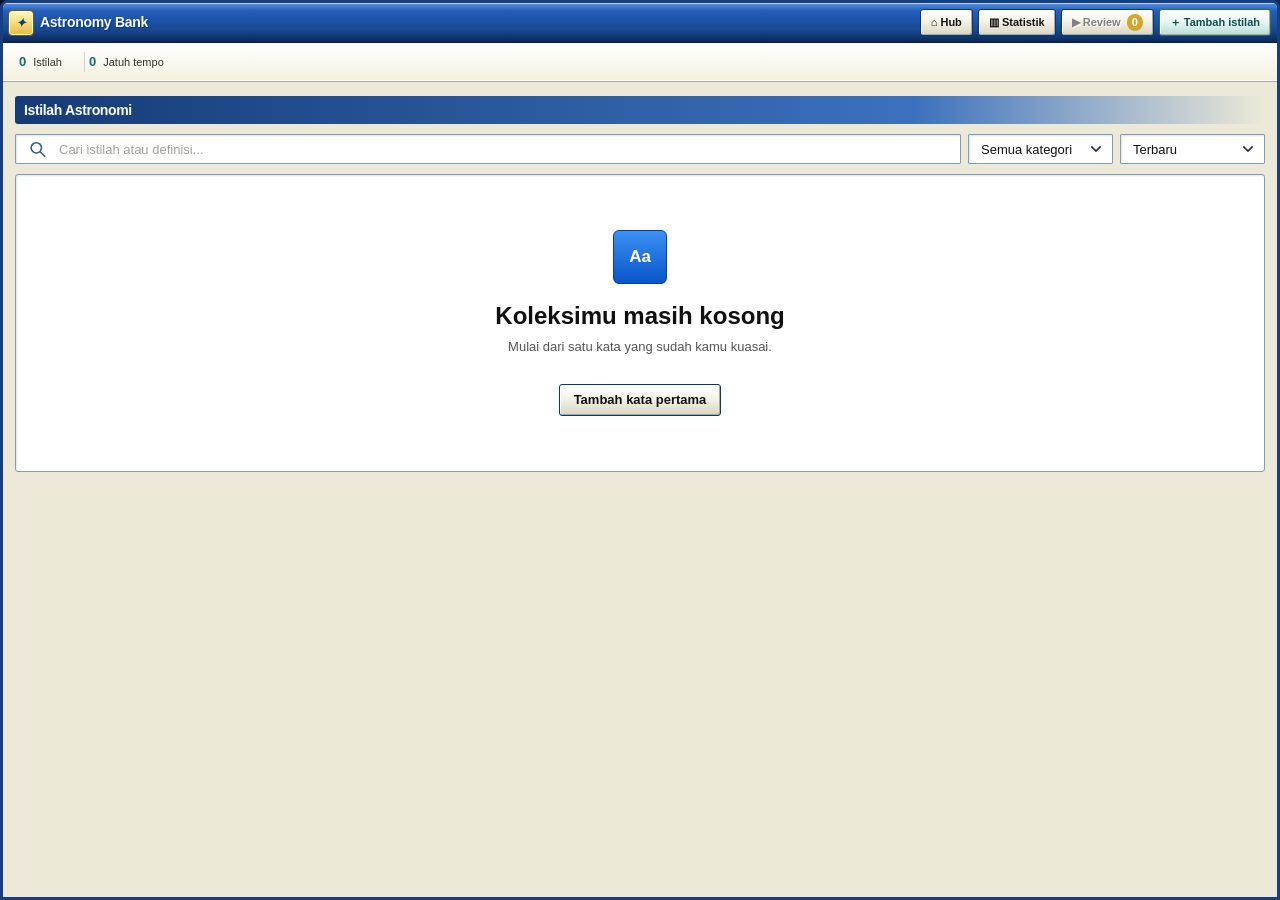
==== astronomybank/index.html @ 7e33196a "Integrate KnowledgeBank with Supabase and Vercel" ====
<!doctype html>
<html lang="id">
<head>
  <meta charset="UTF-8">
  <meta name="viewport" content="width=device-width, initial-scale=1.0">
  <meta name="description" content="Astronomy Bank — simpan dan pelajari istilah astronomi dengan spaced repetition.">
  <title>Astronomy Bank</title>
  <link rel="stylesheet" href="style.css">
</head>
<body>
  <div class="app-shell">
    <header class="topbar">
      <a class="brand" href="../index.html" aria-label="Kembali ke Bank Hub">
        <span class="brand-mark">✦</span>
        <span>Astronomy Bank</span>
      </a>
      <div class="header-actions">
        <a class="button hub-button" href="../index.html">⌂ Hub</a>
        <button class="button" id="openStatsButton" type="button">▥ Statistik</button>
        <button class="button" id="startReviewButton" type="button">▶ Review <span id="dueBadge">0</span></button>
        <button class="button primary" id="openFormButton" type="button"><span aria-hidden="true">＋</span> Tambah istilah</button>
      </div>
    </header>

    <main>
      <section class="stats" id="bankStats" aria-label="Ringkasan koleksi">
        <div><strong id="wordCount">0</strong><span>Istilah</span></div>
        <div><strong id="dueCount">0</strong><span>Jatuh tempo</span></div>
      </section>

      <section class="library" id="libraryPage" aria-labelledby="libraryTitle">
        <div class="section-heading">
          <h1 id="libraryTitle">Istilah Astronomi</h1>
        </div>

        <div class="toolbar">
          <label class="search-box">
            <span class="search-icon" aria-hidden="true">
              <svg viewBox="0 0 24 24" focusable="false"><circle cx="10.5" cy="10.5" r="6.5"></circle><path d="M15.5 15.5 21 21"></path></svg>
            </span>
            <span class="sr-only">Cari istilah atau definisi</span>
            <input id="searchInput" type="search" placeholder="Cari istilah atau definisi..." autocomplete="off">
          </label>
          <label>
            <span class="sr-only">Filter kategori</span>
            <select id="categoryFilter"><option value="">Semua kategori</option></select>
          </label>
          <label>
            <span class="sr-only">Urutkan</span>
            <select id="sortSelect">
              <option value="newest">Terbaru</option>
              <option value="oldest">Terlama</option>
              <option value="az">A–Z</option>
              <option value="za">Z–A</option>
            </select>
          </label>
        </div>

        <div id="wordGrid" class="word-grid" aria-live="polite"></div>

        <div id="emptyState" class="empty-state" hidden>
          <div class="empty-icon" aria-hidden="true">Aa</div>
          <h3 id="emptyTitle">Koleksimu masih kosong</h3>
          <p id="emptyCopy">Mulai dari satu kata yang sudah kamu kuasai.</p>
          <button class="button secondary" id="emptyAddButton" type="button">Tambah kata pertama</button>
        </div>
      </section>

      <section class="statistics-page" id="statisticsPage" aria-labelledby="statisticsTitle" hidden>
        <div class="xp-page-heading">
          <div><p>Astronomy Bank</p><h1 id="statisticsTitle">Statistik Istilah Astronomi</h1></div>
          <div class="data-actions"><button class="button exportDataButton" type="button">Ekspor data</button><button class="button importDataButton" type="button">Impor data</button><button class="button" id="backToBankButton" type="button">← Kembali</button></div>
          <input class="importDataInput" type="file" accept="application/json,.json" hidden>
        </div>
        <div class="statistics-content">
          <article class="total-panel">
            <span>Total istilah</span>
            <strong id="statisticsTotal">0</strong>
            <small>istilah tersimpan</small>
          </article>
          <article class="daily-panel">
            <div class="panel-title">Istilah astronomi ditambahkan per hari</div>
            <div id="dailyChart" class="daily-chart"></div>
            <div id="dailyEmpty" class="daily-empty" hidden>Belum ada data istilah astronomi.</div>
          </article>
        </div>
      </section>
    </main>
  </div>

  <dialog id="wordDialog">
    <form id="wordForm" method="dialog" novalidate autocomplete="off">
      <div class="dialog-heading">
        <div>
          <p class="eyebrow">Astronomy Bank</p>
          <h2 id="dialogTitle">Tambah istilah</h2>
        </div>
        <button class="close-button" id="closeDialogButton" type="button" aria-label="Tutup">×</button>
      </div>

      <input id="editId" type="hidden">
      <div class="form-grid">
        <label class="field">
          <span>Istilah astronomi <b>*</b></span>
          <input id="wordInput" type="text" maxlength="100" placeholder="Contoh: Cognitive dissonance" required autofocus>
          <small class="error" id="wordError"></small>
        </label>
        <label class="field full">
          <span>Kategori <i>opsional</i></span>
          <input id="categoryInput" type="text" list="categorySuggestions" maxlength="50" placeholder="Contoh: Tata Surya" autocomplete="off">
          <datalist id="categorySuggestions"></datalist>
          <small class="error" id="categoryError"></small>
        </label>
        <label class="field full">
          <span>Definisi <b>*</b></span>
          <textarea id="meaningInput" rows="3" maxlength="500" placeholder="Jelaskan definisi istilah astronomi" required></textarea>
          <small class="error" id="meaningError"></small>
        </label>
        <label class="field full">
          <span>Catatan <i>opsional</i></span>
          <textarea id="notesInput" rows="2" maxlength="500" placeholder="Contoh kalimat, pelafalan, atau catatan lain"></textarea>
        </label>
      </div>
      <div class="dialog-actions">
        <button class="button ghost" id="cancelButton" type="button">Batal</button>
        <button class="button primary" type="submit">Simpan istilah</button>
      </div>
    </form>
  </dialog>

  <dialog id="deleteDialog" class="confirm-dialog">
    <div>
      <div class="empty-icon danger" aria-hidden="true">×</div>
      <h2>Hapus istilah?</h2>
      <p>Kata ini akan dihapus dari koleksimu dan tidak dapat dikembalikan.</p>
      <div class="dialog-actions centered">
        <button class="button ghost" id="cancelDeleteButton" type="button">Batal</button>
        <button class="button danger-button" id="confirmDeleteButton" type="button">Ya, hapus</button>
      </div>
    </div>
  </dialog>

  <dialog id="reviewDialog" class="review-dialog">
    <div class="review-window">
      <div class="review-titlebar">
        <strong>Review Istilah Astronomi</strong>
        <button class="close-button" id="closeReviewButton" type="button" aria-label="Tutup">×</button>
      </div>
      <div class="review-progress"><span id="reviewProgress">0 / 0</span><select id="reviewMode" aria-label="Mode review"><option value="flash">Kartu</option><option value="type">Ketik jawaban</option><option value="choice">Pilihan ganda</option><option value="mixed">Campuran</option></select></div>
      <div class="review-card">
        <p class="review-label" id="reviewPromptLabel">ISTILAH</p>
        <h2 id="reviewWord"></h2>
        <div id="typeAnswerArea" class="type-answer-area" hidden><input id="typedAnswer" type="text" autocomplete="off" placeholder="Ketik jawaban..."><button class="button" id="checkTypedButton" type="button">Cek jawaban</button></div>
        <div id="choiceAnswerArea" class="choice-answer-area" hidden></div>
        <div id="reviewAnswer" class="review-answer" hidden>
          <div class="answer-rule"></div>
          <p id="reviewCorrectWord" class="review-correct-word" hidden></p>
          <p class="review-label">DEFINISI</p>
          <p id="reviewMeaning" class="review-meaning"></p>
          <p id="reviewNotes" class="review-notes"></p>
        </div>
      </div>
      <div id="revealArea" class="review-controls">
        <button class="button review-show" id="showAnswerButton" type="button">Tampilkan jawaban</button>
      </div>
      <div id="ratingArea" class="rating-grid" hidden>
        <button class="button rating again" data-rating="again" type="button"><span>Ulangi</span><small id="againInterval">1 mnt</small></button>
        <button class="button rating hard" data-rating="hard" type="button"><span>Sulit</span><small id="hardInterval">1 hari</small></button>
        <button class="button rating good" data-rating="good" type="button"><span>Baik</span><small id="goodInterval">1 hari</small></button>
        <button class="button rating easy" data-rating="easy" type="button"><span>Mudah</span><small id="easyInterval">4 hari</small></button>
      </div>
      <div id="reviewComplete" class="review-complete" hidden>
        <div class="empty-icon">✓</div><h2>Review selesai</h2><p>Semua kartu yang jatuh tempo sudah dipelajari.</p>
        <button class="button" id="finishReviewButton" type="button">Selesai</button>
      </div>
    </div>
  </dialog>

  <div id="toast" class="toast" role="status" aria-live="polite"></div>
  <script src="../supabase-config.js?v=1"></script><script src="../cloud-sync.js?v=1"></script><script src="../system-language.js?v=1"></script>
  <script src="script.js?v=1"></script>
</body>
</html>
---- astronomybank/style.css ----
:root {
  --bg: #f3f1ec;
  --surface: #fbfaf7;
  --ink: #262824;
  --muted: #74776f;
  --line: #deddd7;
  --accent: #526554;
  --accent-soft: #e1e8df;
  --danger: #944f48;
  --shadow: 0 20px 50px rgba(33, 38, 32, .12);
}

* { box-sizing: border-box; }

html { scroll-behavior: smooth; }

body {
  margin: 0;
  color: var(--ink);
  background: var(--bg);
  font-family: Inter, ui-sans-serif, system-ui, -apple-system, BlinkMacSystemFont, "Segoe UI", sans-serif;
  line-height: 1.5;
}

button, input, textarea, select { font: inherit; }
button, select { cursor: pointer; }
button:focus-visible, input:focus-visible, textarea:focus-visible, select:focus-visible {
  outline: 3px solid rgba(82, 101, 84, .22);
  outline-offset: 2px;
}

.app-shell { width: min(1050px, calc(100% - 40px)); margin: auto; }
.topbar { height: 64px; display: flex; align-items: center; justify-content: space-between; border-bottom: 1px solid var(--line); }
.brand { display: flex; align-items: center; gap: 12px; color: inherit; text-decoration: none; font-weight: 700; letter-spacing: -.02em; }
.brand-mark { display: grid; place-items: center; width: 34px; height: 34px; color: var(--surface); background: var(--accent); border-radius: 50%; font: italic 700 15px Georgia, serif; }

.button { border: 1px solid transparent; border-radius: 10px; padding: 11px 17px; font-weight: 650; transition: .18s ease; }
.button:hover { transform: translateY(-1px); }
.primary { color: white; background: var(--accent); }
.primary:hover { background: #445647; }
.secondary { color: var(--accent); background: var(--accent-soft); }
.ghost { color: var(--ink); background: transparent; border-color: var(--line); }
.danger-button { color: white; background: var(--danger); }

.eyebrow { margin: 0 0 10px; color: var(--accent); font-size: 12px; font-weight: 750; letter-spacing: .14em; text-transform: uppercase; }
h1, h2, h3, p { margin-top: 0; }
h1 { margin: 0; font-size: 24px; line-height: 1.2; letter-spacing: -.025em; }

.stats { display: flex; gap: 28px; padding: 24px 0 18px; }
.stats div { display: flex; align-items: baseline; gap: 7px; }
.stats strong { font-size: 16px; }
.stats span { color: var(--muted); font-size: 12px; }

.library { padding: 10px 0 70px; }
.section-heading { display: flex; align-items: center; justify-content: space-between; margin-bottom: 16px; }
.view-toggle { display: flex; gap: 5px; }
.icon-button { width: 38px; height: 38px; border: 1px solid var(--line); border-radius: 9px; color: var(--muted); background: transparent; }
.icon-button.active { color: white; border-color: var(--accent); background: var(--accent); }

.toolbar { display: grid; grid-template-columns: minmax(260px, 1fr) auto auto; gap: 8px; margin-bottom: 16px; }
.search-box { position: relative; }
.search-icon { position: absolute; left: 13px; top: 50%; width: 19px; height: 19px; color: #333; transform: translateY(-50%); pointer-events: none; }
.search-icon svg { display: block; width: 100%; height: 100%; fill: none; stroke: currentColor; stroke-width: 2; stroke-linecap: square; }
.search-box input { width: 100%; padding-left: 43px; }
input, textarea, select { border: 1px solid var(--line); border-radius: 9px; color: var(--ink); background: var(--surface); }
input, select { min-height: 40px; padding: 0 12px; }
textarea { padding: 11px 13px; resize: vertical; }
select { min-width: 145px; }
input::placeholder, textarea::placeholder { color: #a2a39d; }

.word-grid { display: grid; grid-template-columns: repeat(3, 1fr); gap: 10px; }
.word-card { min-width: 0; padding: 18px; border: 1px solid var(--line); border-radius: 8px; background: var(--surface); transition: .18s ease; }
.word-card:hover { border-color: #c9cbc3; box-shadow: 0 8px 24px rgba(35, 39, 33, .06); transform: translateY(-2px); }
.card-top { display: flex; justify-content: space-between; align-items: start; gap: 12px; }
.word-card h3 { margin-bottom: 4px; font-size: 18px; font-weight: 650; overflow-wrap: anywhere; }
.meaning { min-height: 42px; margin-bottom: 18px; color: var(--muted); font-size: 14px; overflow-wrap: anywhere; }
.tags { display: flex; flex-wrap: wrap; gap: 6px; }
.tag { padding: 4px 8px; color: var(--accent); background: var(--accent-soft); border-radius: 99px; font-size: 11px; font-weight: 700; letter-spacing: .04em; }
.tag.neutral { color: #686b65; background: #e9e7e1; }
.card-menu { display: flex; flex-shrink: 0; gap: 2px; opacity: 0; transition: opacity .15s; }
.word-card:hover .card-menu, .card-menu:focus-within { opacity: 1; }
.card-action { display: grid; place-items: center; width: 31px; height: 31px; border: 0; border-radius: 7px; color: var(--muted); background: transparent; }
.card-action:hover { color: var(--ink); background: #e9e7e1; }
.notes { margin: 17px 0 0; padding-top: 15px; border-top: 1px solid var(--line); color: var(--muted); font-size: 13px; white-space: pre-wrap; overflow-wrap: anywhere; }

.word-grid.list { grid-template-columns: 1fr; }
.word-grid.list .word-card { display: grid; grid-template-columns: minmax(180px, .7fr) 1fr auto; align-items: center; gap: 20px; padding: 18px 22px; }
.word-grid.list .card-top { display: contents; }
.word-grid.list .meaning { min-height: 0; margin: 0; }
.word-grid.list .tags { justify-content: flex-end; }
.word-grid.list .notes { grid-column: 1 / -1; margin-top: 0; }

.empty-state { padding: 70px 20px; text-align: center; border: 1px dashed #cfcec8; border-radius: 14px; }
.empty-icon { display: grid; place-items: center; width: 54px; height: 54px; margin: 0 auto 18px; border-radius: 50%; color: var(--accent); background: var(--accent-soft); font: italic 600 17px Georgia, serif; }
.empty-state h3 { margin-bottom: 7px; font: 500 24px Georgia, serif; }
.empty-state p { color: var(--muted); }

dialog { width: min(680px, calc(100% - 30px)); padding: 0; border: 0; border-radius: 18px; color: var(--ink); background: var(--surface); box-shadow: var(--shadow); }
dialog::backdrop { background: rgba(31, 34, 29, .45); backdrop-filter: blur(3px); }
dialog form { padding: 30px; }
.dialog-heading { display: flex; justify-content: space-between; margin-bottom: 28px; }
.dialog-heading h2, .confirm-dialog h2 { margin-bottom: 0; font: 500 30px Georgia, serif; }
.close-button { width: 36px; height: 36px; border: 0; border-radius: 50%; color: var(--muted); background: #efede8; font-size: 24px; line-height: 1; }
.form-grid { display: grid; grid-template-columns: 1fr 1fr; gap: 18px; }
.field { display: flex; flex-direction: column; gap: 7px; }
.field:first-child, .field:nth-child(2), .field:nth-child(3), .field.full { grid-column: 1 / -1; }
.field > span { font-size: 13px; font-weight: 700; }
.field b { color: var(--danger); }
.field i { color: var(--muted); font-size: 11px; font-weight: 400; }
.field input, .field textarea { width: 100%; }
.field.invalid input, .field.invalid textarea { border-color: var(--danger); }
.error { min-height: 0; color: var(--danger); }
.dialog-actions { display: flex; justify-content: flex-end; gap: 9px; margin-top: 28px; }
.confirm-dialog { max-width: 430px; padding: 32px; text-align: center; }
.confirm-dialog p { color: var(--muted); }
.confirm-dialog .danger { color: var(--danger); background: #f1dfdc; font-family: inherit; font-size: 26px; }
.dialog-actions.centered { justify-content: center; }

.toast { position: fixed; left: 50%; bottom: 24px; z-index: 10; padding: 11px 17px; border-radius: 9px; color: white; background: #30342f; box-shadow: var(--shadow); opacity: 0; pointer-events: none; transform: translate(-50%, 15px); transition: .22s ease; }
.toast.show { opacity: 1; transform: translate(-50%, 0); }
.sr-only { position: absolute; width: 1px; height: 1px; padding: 0; margin: -1px; overflow: hidden; clip: rect(0, 0, 0, 0); white-space: nowrap; border: 0; }

@media (max-width: 850px) {
  .toolbar { grid-template-columns: minmax(0, 1fr) auto auto; }
  .search-box { grid-column: auto; }
  .word-grid { grid-template-columns: 1fr 1fr; }
}

@media (max-width: 590px) {
  .app-shell { width: min(100% - 28px, 1180px); }
  .topbar { height: 60px; }
  .brand > span:last-child { display: none; }
  .stats { gap: 16px; padding-top: 18px; }
  .stats div { flex-direction: column; gap: 0; }
  .toolbar { grid-template-columns: 1fr; }
  .search-box { grid-column: auto; }
  select { width: 100%; }
  .word-grid { grid-template-columns: 1fr; }
  .word-grid.list .word-card { display: block; }
  .word-grid.list .meaning { margin-bottom: 18px; }
  .word-grid.list .tags { justify-content: flex-start; }
  .form-grid { grid-template-columns: 1fr; }
  .field { grid-column: 1 / -1; }
  dialog form { padding: 23px; }
}

@media (prefers-reduced-motion: reduce) {
  *, *::before, *::after { scroll-behavior: auto !important; transition: none !important; }
}

/* Classic desktop theme */
:root {
  --bg: #008080;
  --surface: #c0c0c0;
  --ink: #000;
  --muted: #424242;
  --line: #808080;
  --accent: #000080;
  --accent-soft: #dfdfdf;
  --danger: #800000;
  --shadow: 3px 3px 0 rgba(0, 0, 0, .45);
}

body {
  background: var(--bg);
  font-family: Tahoma, "MS Sans Serif", "Segoe UI", sans-serif;
  font-size: 13px;
}

.app-shell {
  width: 100%;
  min-height: 100vh;
  margin: 0;
  padding: 3px;
  background: #c0c0c0;
  border-top: 2px solid #fff;
  border-left: 2px solid #fff;
  border-right: 2px solid #404040;
  border-bottom: 2px solid #404040;
  box-shadow: none;
}

.topbar {
  height: 31px;
  padding: 3px 4px 3px 6px;
  color: #fff;
  background: linear-gradient(90deg, #000080, #1084d0);
  border: 0;
}

.brand { gap: 7px; color: #fff; font-weight: 700; }
.brand-mark {
  width: 20px;
  height: 20px;
  color: #000080;
  background: #fff;
  border: 1px solid #000;
  border-radius: 0;
  font: bold 12px Tahoma, sans-serif;
}

.button, .icon-button, .card-action, .close-button {
  color: #000;
  background: #c0c0c0;
  border-radius: 0;
  border-top: 2px solid #fff;
  border-left: 2px solid #fff;
  border-right: 2px solid #404040;
  border-bottom: 2px solid #404040;
  box-shadow: 1px 1px 0 #000;
  transition: none;
}

.button:hover, .word-card:hover { transform: none; }
.button:active, .icon-button:active, .card-action:active, .close-button:active {
  border-top-color: #404040;
  border-left-color: #404040;
  border-right-color: #fff;
  border-bottom-color: #fff;
  box-shadow: none;
  padding-top: 1px;
}

.topbar .button {
  min-height: 23px;
  padding: 2px 9px;
  font-size: 11px;
  font-weight: 700;
}
.header-actions { display: flex; align-items: center; gap: 5px; }
.hub-button { display: inline-flex; align-items: center; text-decoration: none; }
#dueBadge { display: inline-block; min-width: 16px; margin-left: 3px; padding: 0 3px; color: #fff; background: #000080; text-align: center; }
#startReviewButton:disabled { color: #808080; text-shadow: 1px 1px #fff; cursor: default; }

.stats {
  gap: 0;
  margin: 8px 8px 0;
  padding: 6px;
  background: #fff;
  border-top: 2px solid #404040;
  border-left: 2px solid #404040;
  border-right: 2px solid #fff;
  border-bottom: 2px solid #fff;
}

.stats div { padding: 0 20px 0 8px; }
.stats strong { font-size: 13px; }
.stats span { color: #333; font-size: 11px; }

.library { padding: 12px 8px 10px; }
.section-heading { margin-bottom: 8px; }
.section-heading h1 { font-size: 15px; }
.view-toggle { gap: 3px; }
.icon-button { width: 27px; height: 25px; padding: 0; color: #000; }
.icon-button.active { color: #fff; background: #000080; border-color: #000; box-shadow: inset 1px 1px 0 #000; }

.toolbar { gap: 6px; margin-bottom: 8px; }
input, textarea, select {
  color: #000;
  background: #fff;
  border-radius: 0;
  border-top: 2px solid #404040;
  border-left: 2px solid #404040;
  border-right: 2px solid #fff;
  border-bottom: 2px solid #fff;
}
input, select { min-height: 30px; }

.word-grid { display: block; }
.table-scroll {
  width: 100%;
  overflow: auto;
  background: #fff;
  border-top: 2px solid #404040;
  border-left: 2px solid #404040;
  border-right: 2px solid #fff;
  border-bottom: 2px solid #fff;
}
.word-table { width: 100%; border-collapse: collapse; table-layout: fixed; }
.word-table th {
  padding: 7px 8px;
  text-align: left;
  white-space: nowrap;
  background: #c0c0c0;
  border-right: 1px solid #808080;
  border-bottom: 2px solid #404040;
}
.word-table td {
  padding: 8px;
  vertical-align: top;
  overflow-wrap: anywhere;
  background: #fff;
  border-right: 1px solid #c0c0c0;
  border-bottom: 1px solid #808080;
}
.word-table tbody tr:nth-child(even) td { background: #efefef; }
.word-table tbody tr:hover td { background: #ffffd8; }
.word-table th:nth-child(2) { width: 17%; }
.word-table th:nth-child(3) { width: 30%; }
.word-table th:nth-child(4) { width: auto; }
.word-table .date-column { width: 145px; }
.word-table .action-column { width: 58px; padding-left: 3px; padding-right: 3px; text-align: center; }
.word-table .number-column { width: 48px; text-align: center; }
.number-cell { color: #404040; text-align: center; }
.word-cell { font-weight: 700; }
.notes-cell { color: #333; white-space: pre-wrap; }
.date-cell { color: #333; white-space: nowrap; }
.empty-value { color: #808080; }
.table-actions { padding: 3px !important; vertical-align: middle !important; white-space: nowrap; }
.action-buttons { display: flex; align-items: center; justify-content: center; gap: 2px; }
.tag { padding: 2px 6px; color: #fff; background: #000080; border-radius: 0; font-size: 10px; }
.tag.neutral { color: #000; background: #c0c0c0; border: 1px solid #808080; }
.card-action { flex: 0 0 23px; width: 23px; height: 22px; padding: 0; }

.empty-state {
  padding: 55px 20px;
  background: #fff;
  border-radius: 0;
  border-top: 2px solid #404040;
  border-left: 2px solid #404040;
  border-right: 2px solid #fff;
  border-bottom: 2px solid #fff;
}
.empty-icon { border-radius: 0; color: #fff; background: #000080; font-family: Tahoma, sans-serif; font-style: normal; }
.empty-state h3, .dialog-heading h2, .confirm-dialog h2 { font-family: Tahoma, sans-serif; font-weight: 700; }

dialog {
  padding: 3px;
  border-radius: 0;
  background: #c0c0c0;
  border-top: 2px solid #fff;
  border-left: 2px solid #fff;
  border-right: 2px solid #404040;
  border-bottom: 2px solid #404040;
  box-shadow: 4px 4px 0 rgba(0, 0, 0, .6);
}
dialog::backdrop { background: rgba(0, 0, 0, .35); backdrop-filter: none; }
dialog form { padding: 12px; }
.dialog-heading {
  align-items: center;
  margin: -9px -9px 16px;
  padding: 3px 3px 3px 6px;
  color: #fff;
  background: linear-gradient(90deg, #000080, #1084d0);
}
.dialog-heading .eyebrow { display: none; }
.dialog-heading h2 { font-size: 13px; }
.close-button { width: 23px; height: 21px; font-size: 16px; line-height: 12px; }
.field > span { font-size: 12px; }
.dialog-actions { margin-top: 18px; }
.confirm-dialog { padding: 20px; }
.confirm-dialog .danger { color: #fff; background: #800000; font-family: Tahoma, sans-serif; }
.danger-button { color: #fff; background: #800000; }

.toast { border-radius: 0; background: #ffffe1; color: #000; border: 1px solid #000; box-shadow: 2px 2px 0 rgba(0,0,0,.45); }

.review-dialog { width: min(720px, calc(100% - 24px)); }
.review-window { padding: 0 10px 12px; }
.review-titlebar { display: flex; align-items: center; justify-content: space-between; margin: 0 -10px 10px; padding: 3px 3px 3px 6px; color: #fff; background: linear-gradient(90deg, #000080, #1084d0); }
.review-titlebar strong { font-size: 13px; }
.review-progress { display: flex; justify-content: space-between; padding: 3px 5px 9px; color: #333; }
.review-card { min-height: 300px; padding: 38px 35px; text-align: center; background: #fff; border-top: 2px solid #404040; border-left: 2px solid #404040; border-right: 2px solid #fff; border-bottom: 2px solid #fff; }
.review-label { margin-bottom: 15px; color: #606060; font-size: 10px; font-weight: 700; letter-spacing: .12em; }
.review-card h2 { margin: 0; font-family: Tahoma, sans-serif; font-size: clamp(25px, 5vw, 40px); }
.review-answer { margin-top: 34px; }
.answer-rule { margin-bottom: 24px; border-top: 1px solid #808080; }
.review-meaning { margin-bottom: 12px; font-size: 20px; }
.review-notes { margin: 15px auto 0; max-width: 520px; padding: 8px; color: #404040; background: #ffffe1; border: 1px solid #808080; white-space: pre-wrap; }
.review-controls { padding-top: 10px; text-align: center; }
.review-show { min-width: 190px; }
.rating-grid { display: grid; grid-template-columns: repeat(4, 1fr); gap: 6px; padding-top: 10px; }
.rating { display: flex; min-width: 0; flex-direction: column; align-items: center; padding: 6px; }
.rating small { margin-top: 2px; font-size: 10px; font-weight: 400; }
.rating.again { border-bottom-color: #800000; }
.rating.hard { border-bottom-color: #a05a00; }
.rating.good { border-bottom-color: #006000; }
.rating.easy { border-bottom-color: #000080; }
.review-complete { padding: 60px 20px; text-align: center; background: #fff; border-top: 2px solid #404040; border-left: 2px solid #404040; border-right: 2px solid #fff; border-bottom: 2px solid #fff; }
.review-complete h2 { font-family: Tahoma, sans-serif; }
.review-complete p { color: #404040; }

@media (max-width: 590px) {
  .app-shell { width: 100%; margin: 0; }
  .topbar { height: 31px; }
  .brand > span:last-child { display: inline; }
  .stats { gap: 8px; }
  .stats div { padding: 0 5px; }
  .word-table { min-width: 760px; }
  .header-actions { gap: 2px; }
  .topbar .button { padding-left: 5px; padding-right: 5px; }
  .rating-grid { grid-template-columns: 1fr 1fr; }
  .review-card { min-height: 260px; padding: 30px 16px; }
}

/* Windows XP Luna theme */
:root {
  --bg: #3a70d8;
  --surface: #ece9d8;
  --ink: #101010;
  --muted: #555;
  --line: #9eb6ce;
  --accent: #0a55ce;
  --accent-soft: #dbe9ff;
  --danger: #c83224;
  --shadow: 0 8px 24px rgba(0, 32, 96, .32);
}

body {
  background: linear-gradient(180deg, #7fb3ef 0%, #4a86dd 42%, #74a64b 100%);
  font-family: Tahoma, "Segoe UI", sans-serif;
}

.app-shell {
  padding: 0;
  overflow: hidden;
  background: #ece9d8;
  border: 3px solid #0755d4;
  border-radius: 8px 8px 0 0;
  box-shadow: none;
}

.topbar {
  height: 40px;
  padding: 4px 6px;
  background: linear-gradient(180deg, #2a8af5 0%, #0865dc 15%, #0752c5 65%, #0b47ae 100%);
  border-bottom: 1px solid #003c9c;
  box-shadow: inset 0 1px 1px #73b9ff;
}

.brand { color: #fff; font-size: 14px; text-shadow: 1px 1px 1px #00358b; }
.brand-mark {
  width: 24px;
  height: 24px;
  color: #fff;
  background: linear-gradient(135deg, #f34d32 0 48%, #2ba735 49% 100%);
  border: 1px solid #fff;
  border-radius: 3px;
  box-shadow: 0 0 0 1px #164eaa;
  font-style: italic;
  text-shadow: 1px 1px #174899;
}

.button, .icon-button, .card-action, .close-button {
  color: #111;
  background: linear-gradient(180deg, #fff 0%, #f5f3e8 45%, #d9d5c5 100%);
  border: 1px solid #003c74;
  border-radius: 3px;
  box-shadow: inset 1px 1px 0 #fff, inset -1px -1px 0 #aca899;
  transition: filter .1s ease;
}
.button:hover, .icon-button:hover, .card-action:hover, .close-button:hover { filter: brightness(1.05); border-color: #e68b2c; }
.button:active, .icon-button:active, .card-action:active, .close-button:active {
  padding-top: inherit;
  background: linear-gradient(180deg, #d9d5c5, #f5f3e8);
  border-color: #003c74;
  box-shadow: inset 1px 1px 2px #888;
}
.topbar .button { min-height: 27px; padding: 3px 10px; font-size: 11px; }
.topbar .button.primary {
  color: #06347a;
  background: linear-gradient(180deg, #fff 0%, #eaf3ff 48%, #b9d4f2 100%);
}
#dueBadge { color: #fff; background: #f07b16; border-radius: 8px; text-shadow: none; }

.stats {
  margin: 0;
  padding: 9px 12px;
  background: linear-gradient(180deg, #fff, #f4f1df);
  border: 0;
  border-bottom: 1px solid #aca899;
  box-shadow: inset 0 -1px #fff;
}
.stats div { padding: 0 22px 0 4px; border-right: 1px solid #d3d0c5; }
.stats div:last-child { border: 0; }
.stats strong { color: #0b4eb5; }

.library { padding: 14px 12px; }
.section-heading { margin-bottom: 10px; padding: 6px 9px; color: #fff; background: linear-gradient(90deg, #2863c7, #6ea0ea 70%, #ece9d8); border-radius: 3px 0 0 3px; }
.section-heading h1 { font-size: 14px; text-shadow: 1px 1px #16438f; }

.toolbar { gap: 7px; margin-bottom: 10px; }
input, textarea, select {
  color: #111;
  background: #fff;
  border: 1px solid #7f9db9;
  border-radius: 1px;
  box-shadow: inset 1px 1px 2px rgba(0,0,0,.12);
}
input:focus, textarea:focus, select:focus { border-color: #2d69c4; outline: 1px solid #a8c9f0; }
.search-icon { color: #315b91; }

.table-scroll {
  border: 1px solid #7f9db9;
  border-radius: 2px;
  box-shadow: inset 1px 1px 2px rgba(0,0,0,.12);
}
.word-table th {
  padding: 7px 8px;
  color: #18345b;
  background: linear-gradient(180deg, #fff 0%, #edf3fa 45%, #c4d5e7 100%);
  border-right: 1px solid #9eb6ce;
  border-bottom: 1px solid #7292b2;
  text-shadow: 1px 1px #fff;
}
.word-table td { border-right-color: #d6e0ea; border-bottom-color: #c5d2df; }
.word-table tbody tr:nth-child(even) td { background: #f2f7fc; }
.word-table tbody tr:hover td { background: #dbeaff; }
.number-cell { color: #536b83; }
.card-action { color: #063c83; background: linear-gradient(180deg, #fff, #dce9f7); }
.empty-state {
  background: #fff;
  border: 1px solid #7f9db9;
  border-radius: 3px;
  box-shadow: inset 1px 1px 2px rgba(0,0,0,.12);
}
.empty-icon { color: #fff; background: linear-gradient(180deg, #3b91f4, #0755c9); border: 1px solid #063d9b; border-radius: 6px; }

dialog {
  padding: 3px;
  overflow: hidden;
  background: #ece9d8;
  border: 2px solid #0755d4;
  border-radius: 8px 8px 3px 3px;
  box-shadow: 8px 10px 26px rgba(0, 25, 70, .5);
}
dialog::backdrop { background: rgba(20, 38, 68, .38); }
dialog form { padding: 16px; }
.dialog-heading, .review-titlebar {
  min-height: 31px;
  margin: -13px -13px 17px;
  padding: 4px 4px 4px 8px;
  background: linear-gradient(180deg, #2a8af5 0%, #0865dc 18%, #0752c5 70%, #0b47ae 100%);
  border-radius: 4px 4px 0 0;
  box-shadow: inset 0 1px #73b9ff;
}
.dialog-heading h2, .review-titlebar strong { color: #fff; text-shadow: 1px 1px #00358b; }
.close-button {
  width: 23px;
  height: 23px;
  color: #fff;
  background: linear-gradient(135deg, #ee9a83, #d7472f 55%, #a82316);
  border: 1px solid #fff;
  border-radius: 4px;
  box-shadow: 0 0 0 1px #8c2b20, inset 1px 1px #ffc5b8;
  text-shadow: 1px 1px #75180f;
}
.close-button:hover { border-color: #fff; filter: brightness(1.1); }
.dialog-actions { padding-top: 10px; border-top: 1px solid #fff; }

.review-window { padding: 10px 13px 14px; }
.review-titlebar { margin: -10px -13px 10px; }
.review-progress { color: #27476e; }
.review-card, .review-complete {
  background: linear-gradient(180deg, #fff, #f7fbff);
  border: 1px solid #7f9db9;
  border-radius: 3px;
  box-shadow: inset 1px 1px 3px rgba(0,0,0,.1);
}
.review-label { color: #3262a0; }
.answer-rule { border-color: #b8cee4; }
.review-notes { background: #fffbd8; border-color: #d4c976; border-radius: 2px; }
.rating.again { border-bottom: 3px solid #d7472f; }
.rating.hard { border-bottom: 3px solid #e69b2e; }
.rating.good { border-bottom: 3px solid #5ba63b; }
.rating.easy { border-bottom: 3px solid #2875d4; }
.toast { color: #111; background: #ffffe1; border: 1px solid #000; border-radius: 2px; box-shadow: 3px 3px 8px rgba(0,0,0,.35); }

[hidden] { display: none !important; }
.statistics-page { min-height: calc(100vh - 43px); padding: 14px 12px 24px; background: #ece9d8; }
.xp-page-heading {
  display: flex;
  align-items: center;
  justify-content: space-between;
  margin-bottom: 14px;
  padding: 15px 18px;
  color: #fff;
  background: linear-gradient(100deg, #2359bd 0%, #668de0 65%, #8ca8e7 100%);
  border: 1px solid #18489e;
  border-radius: 4px;
  box-shadow: inset 0 1px #9bc1ff;
}
.xp-page-heading p { margin: 0 0 3px; color: #dbe9ff; font-size: 11px; }
.xp-page-heading h1 { font-size: 22px; font-weight: 400; text-shadow: 1px 1px #173d89; }
.data-actions { display: flex; flex-wrap: wrap; justify-content: flex-end; gap: 5px; }
.statistics-content { display: grid; grid-template-columns: 230px minmax(0, 1fr); gap: 12px; }
.total-panel, .daily-panel {
  background: #fff;
  border: 1px solid #7f9db9;
  border-radius: 4px;
  box-shadow: inset 1px 1px #fff, 1px 1px 2px rgba(0,0,0,.12);
}
.total-panel {
  align-self: start;
  padding: 25px 20px;
  color: #224d89;
  background: linear-gradient(180deg, #f8fbff, #dce9f8);
  text-align: center;
}
.total-panel span { display: block; font-weight: 700; }
.total-panel strong { display: block; margin: 8px 0 2px; color: #0b55c5; font-size: 52px; line-height: 1; text-shadow: 1px 1px #fff; }
.total-panel small { color: #536b83; }
.panel-title {
  padding: 8px 10px;
  color: #fff;
  background: linear-gradient(90deg, #2863c7, #79a4e7);
  border-bottom: 1px solid #174b9f;
  font-weight: 700;
  text-shadow: 1px 1px #16438f;
}
.daily-chart { max-height: calc(100vh - 180px); padding: 14px; overflow: auto; }
.chart-row { display: grid; grid-template-columns: 125px minmax(100px, 1fr) 42px; align-items: center; gap: 10px; min-height: 34px; border-bottom: 1px solid #e1e8ef; }
.chart-row:last-child { border-bottom: 0; }
.chart-row time { color: #435b75; font-size: 11px; }
.bar-track { height: 17px; overflow: hidden; background: #edf2f7; border: 1px solid #a9bbcc; box-shadow: inset 1px 1px 2px rgba(0,0,0,.12); }
.bar-track span { display: block; height: 100%; background: linear-gradient(180deg, #71b5ff, #1769cf 62%, #0c4ba6); border-right: 1px solid #063b85; box-shadow: inset 0 1px #b9ddff; }
.chart-row strong { color: #164f9a; font-size: 13px; }
.daily-empty { padding: 70px 20px; color: #667; text-align: center; }
.review-progress select { min-height: 26px; padding: 2px 25px 2px 7px; font-size: 11px; }
.type-answer-area { display: flex; width: min(430px, 100%); margin: 28px auto 0; gap: 6px; }
.type-answer-area input { min-width: 0; flex: 1; text-align: center; }
.choice-answer-area { display: grid; grid-template-columns: 1fr 1fr; width: min(560px, 100%); margin: 28px auto 0; gap: 8px; }
.choice-option { min-height: 43px; white-space: normal; }
.choice-option.correct { color: #fff; background: linear-gradient(180deg, #75bf55, #318b27); border-color: #216b19; box-shadow: inset 1px 1px #b9eba6; }
.choice-option.wrong { color: #fff; background: linear-gradient(180deg, #ed7468, #c83224); border-color: #8f1d15; }
.review-correct-word { margin: 0 0 18px; color: #0b55c5; font-size: 28px; font-weight: 700; }

@media (max-width: 590px) {
  .app-shell { border-radius: 0; }
  .section-heading { background: linear-gradient(90deg, #2863c7, #6ea0ea); }
  .statistics-content { grid-template-columns: 1fr; }
  .xp-page-heading { align-items: flex-start; gap: 10px; }
  .xp-page-heading h1 { font-size: 17px; }
  .total-panel { padding: 16px; }
  .total-panel strong { font-size: 38px; }
  .chart-row { grid-template-columns: 95px minmax(80px, 1fr) 30px; gap: 6px; }
  .choice-answer-area { grid-template-columns: 1fr; }
  .type-answer-area { flex-direction: column; }
}

/* Music Bank theme */
:root { --bg: #17172b; --accent: #6347a7; --accent-soft: #eee8ff; --line: #afa5c9; }
body { background: linear-gradient(145deg, #17172b, #302650 58%, #151426); }
.app-shell { border-color: #3e2b77; }
.topbar, .dialog-heading, .review-titlebar { background: linear-gradient(180deg, #8f70d7, #6444ad 20%, #4d328e 70%, #302063); border-bottom-color: #271750; box-shadow: inset 0 1px #c9b6f6; }
.brand-mark { color: #2b1b5a; background: linear-gradient(180deg, #ffe891, #e2b93d); border-color: #fff4bf; box-shadow: 0 0 0 1px #5e4810; text-shadow: none; }
.topbar .button.primary { color: #332263; background: linear-gradient(180deg, #fff, #f0eaff 48%, #cfc1ed); border-color: #4a337d; }
#dueBadge { background: #d5a827; }
.stats strong, .review-label, .chart-row strong { color: #5a3e9b; }
.section-heading, .panel-title { background: linear-gradient(90deg, #463081, #8064c5 72%, #ece9d8); border-color: #332063; }
.word-table th { color: #35245f; background: linear-gradient(180deg, #fff, #f0ecfa 48%, #d2c8e5); border-color: #aa9bc8; }
.word-table tbody tr:hover td { background: #eee8ff; }
.xp-page-heading { background: linear-gradient(100deg, #39246f, #6546ac 65%, #a18bd7); border-color: #2b1958; }
.total-panel { color: #382465; background: linear-gradient(180deg, #fff, #eee9f9); border-color: #a69ac0; }
.total-panel strong, .review-correct-word { color: #6347a7; }
.bar-track span { background: linear-gradient(180deg, #bca1ef, #7452bc 62%, #493081); border-right-color: #321e63; box-shadow: inset 0 1px #dfd2f8; }
.card-action { color: #472e83; background: linear-gradient(180deg, #fff, #e8e0f8); border-color: #5c4788; }
dialog, input:focus, textarea:focus, select:focus { border-color: #6347a7; }

@media (max-width: 590px) { .section-heading { background: linear-gradient(90deg, #463081, #8064c5); } }

/* Psychology Bank theme */
:root { --bg: #173c42; --accent: #197b78; --accent-soft: #ddf2ef; --line: #91b9b5; }
body { background: linear-gradient(145deg, #14363c, #236a6b 58%, #112f34); }
.app-shell { border-color: #145d5c; }
.topbar, .dialog-heading, .review-titlebar { background: linear-gradient(180deg, #55bdb5, #188783 20%, #126d6b 70%, #0a4b4b); border-bottom-color: #073d3d; box-shadow: inset 0 1px #a8e7df; }
.brand-mark { color: #174e4c; background: linear-gradient(180deg, #fff4bc, #e1c35a); border-color: #fff7d0; box-shadow: 0 0 0 1px #6f5a13; text-shadow: none; }
.topbar .button.primary { color: #124e4c; background: linear-gradient(180deg, #fff, #e6f6f3 48%, #b9ddd8); border-color: #276c69; }
#dueBadge { background: #d1a72c; }
.stats strong, .review-label, .chart-row strong { color: #176f6c; }
.section-heading, .panel-title { background: linear-gradient(90deg, #115f5d, #38a39d 72%, #ece9d8); border-color: #0c4e4d; }
.word-table th { color: #174f4d; background: linear-gradient(180deg, #fff, #e8f5f3 48%, #c1ddd9); border-color: #8eb7b3; }
.word-table tbody tr:hover td { background: #ddf2ef; }
.xp-page-heading { background: linear-gradient(100deg, #0e5554, #188783 65%, #66bbb4); border-color: #083f3e; }
.total-panel { color: #174f4d; background: linear-gradient(180deg, #fff, #e7f3f1); border-color: #91b5b2; }
.total-panel strong, .review-correct-word { color: #197b78; }
.bar-track span { background: linear-gradient(180deg, #78d0c8, #278f89 62%, #12625f); border-right-color: #0b4a48; box-shadow: inset 0 1px #bdebe6; }
.card-action { color: #165e5b; background: linear-gradient(180deg, #fff, #dcefeb); border-color: #477f7b; }
dialog, input:focus, textarea:focus, select:focus { border-color: #197b78; }

@media (max-width: 590px) { .section-heading { background: linear-gradient(90deg, #115f5d, #38a39d); } }

/* Astronomy Bank theme */
:root { --bg:#07162e; --accent:#2458a6; --accent-soft:#e2ecfb; --line:#91aacf; }
body { background:radial-gradient(circle at 20% 18%,#9fcaff 0 1px,transparent 2px),radial-gradient(circle at 76% 35%,#fff 0 1px,transparent 2px),linear-gradient(145deg,#061126,#102f5c 58%,#050d1d); background-size:90px 90px,130px 130px,auto; }
.app-shell { border-color:#153f80; }
.topbar,.dialog-heading,.review-titlebar { background:linear-gradient(180deg,#5d91da,#245fbd 20%,#17478f 70%,#0b2858); border-bottom-color:#071d43; box-shadow:inset 0 1px #b7d4ff; }
.brand-mark { color:#183b78; background:linear-gradient(#fff8bd,#e8bd3e); }
.section-heading,.panel-title { background:linear-gradient(90deg,#153b76,#3c71bd 72%,#ece9d8); border-color:#102e61; }
.word-table th { color:#173b72; background:linear-gradient(#fff,#e9f1fc 48%,#c4d5ed); border-color:#91aacf; }
.xp-page-heading { background:linear-gradient(100deg,#102e61,#2458a6 65%,#789fd8); border-color:#0a234d; }
.bar-track span { background:linear-gradient(#86b1ed,#356fbd 62%,#173f7e); }
dialog,input:focus,textarea:focus,select:focus { border-color:#2458a6; }
/* Consistent inset dropdown arrow */
select { appearance:none; -webkit-appearance:none; padding-right:34px!important; background-image:url("data:image/svg+xml,%3Csvg xmlns='http://www.w3.org/2000/svg' width='10' height='6' viewBox='0 0 10 6'%3E%3Cpath d='M1 1l4 4 4-4' fill='none' stroke='%23202b3d' stroke-width='1.6' stroke-linecap='square'/%3E%3C/svg%3E"); background-repeat:no-repeat; background-position:right 11px center; background-size:10px 6px; }
/* Keep the empty-state action compact */
#emptyAddButton { display:inline-flex; align-items:center; justify-content:center; width:auto; height:auto; min-width:145px; min-height:32px; margin:14px auto 0; padding:5px 14px; line-height:1.2; vertical-align:middle; }
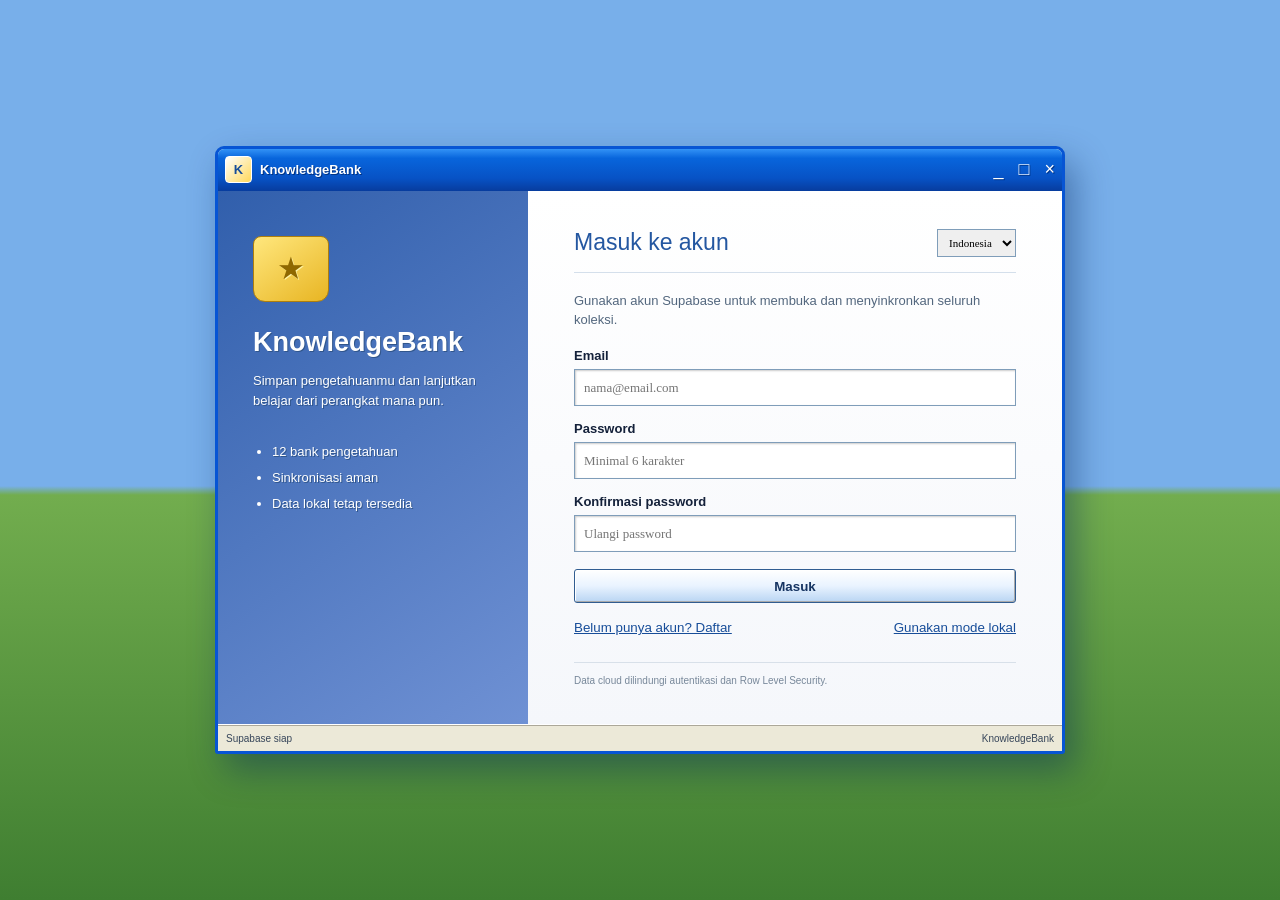
==== commit 42bc4ed7: "Add protected Supabase login flow" ====
--- a/astronomybank/index.html
+++ b/astronomybank/index.html
@@ -5,6 +5,7 @@
   <meta name="viewport" content="width=device-width, initial-scale=1.0">
   <meta name="description" content="Astronomy Bank — simpan dan pelajari istilah astronomi dengan spaced repetition.">
   <title>Astronomy Bank</title>
+  <script src="../auth-guard.js?v=1"></script>
   <link rel="stylesheet" href="style.css">
 </head>
 <body>
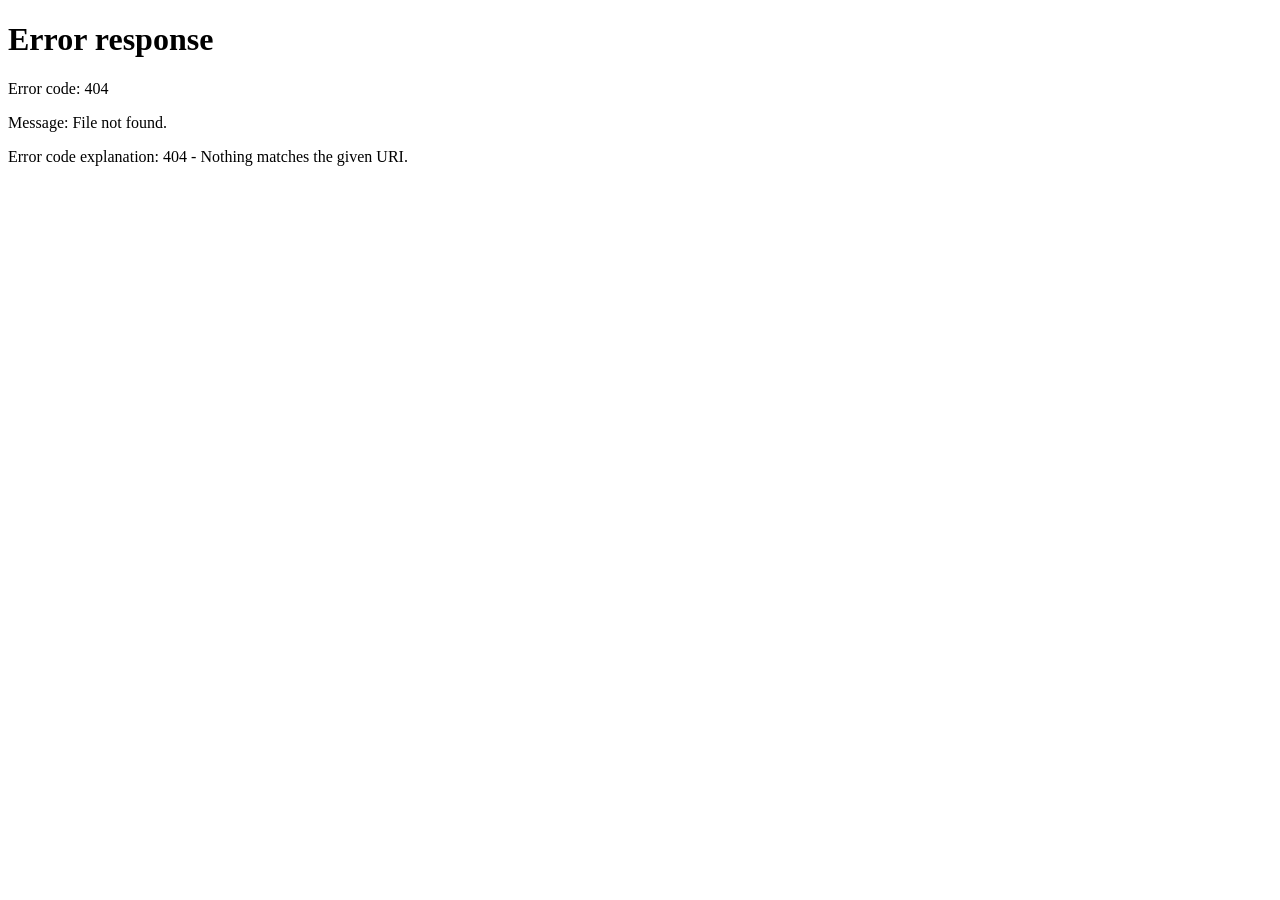
==== commit c54961ab: "Fix mobile bank layouts and typography" ====
--- a/astronomybank/index.html
+++ b/astronomybank/index.html
@@ -7,6 +7,7 @@
   <title>Astronomy Bank</title>
   <script src="../auth-guard.js?v=1"></script>
   <link rel="stylesheet" href="style.css">
+  <link rel="stylesheet" href="../bank-mobile.css?v=1">
 </head>
 <body>
   <div class="app-shell">
--- a/bank-mobile.css
+++ b/bank-mobile.css
@@ -0,0 +1,32 @@
+html,body,button,input,textarea,select,table,dialog{font-family:Tahoma,"MS Sans Serif","Segoe UI",sans-serif!important}
+button,input,textarea,select{font-size:inherit}
+
+@media(max-width:700px){
+  html,body{width:100%;max-width:100%;overflow-x:hidden}
+  body{font-size:13px}
+  .app-shell{width:100%;min-height:100dvh;margin:0;border-radius:0}
+  .topbar{display:flex;height:auto!important;min-height:0;flex-wrap:wrap;padding:4px!important;gap:4px}
+  .brand{min-width:0;flex:1;padding:2px 5px;font-size:15px;line-height:1.15}
+  .brand-mark{width:31px;height:31px;flex:0 0 31px}
+  .header-actions{display:grid!important;grid-template-columns:repeat(auto-fit,minmax(120px,1fr));width:100%;gap:3px!important}
+  .topbar .button,.header-actions .button{display:flex;min-width:0;min-height:38px;padding:4px 3px!important;align-items:center;justify-content:center;white-space:normal;text-align:center;font-size:11px!important;line-height:1.15}
+  .stats{min-height:58px;padding:7px 10px}
+  .stats>div{min-width:90px;padding:0 10px}
+  main{min-width:0}
+  .collection-section,.content-section,.bank-content{padding-right:8px!important;padding-left:8px!important}
+  .section-heading{margin-top:8px;padding:9px 10px;font-size:16px}
+  .toolbar{grid-template-columns:1fr!important;gap:7px!important}
+  .search-box,input[type="search"],.toolbar select{width:100%;min-height:42px;font-size:14px}
+  .table-scroll{width:100%;max-width:100%;overflow-x:auto!important;overflow-y:visible;-webkit-overflow-scrolling:touch;border-right:1px solid #7f9db9}
+  .word-table{width:820px!important;min-width:820px!important;table-layout:fixed;font-size:12px}
+  .word-table th,.word-table td{padding:9px 8px;line-height:1.35}
+  .word-table th{white-space:nowrap}
+  dialog{max-width:calc(100vw - 12px)!important;max-height:calc(100dvh - 12px)!important;margin:auto}
+  dialog form{max-height:calc(100dvh - 18px);overflow-y:auto}
+}
+
+@media(max-width:390px){
+  .header-actions{grid-template-columns:repeat(2,minmax(0,1fr))}
+  .topbar .button,.header-actions .button{min-height:36px}
+  .word-table{font-size:11px}
+}
